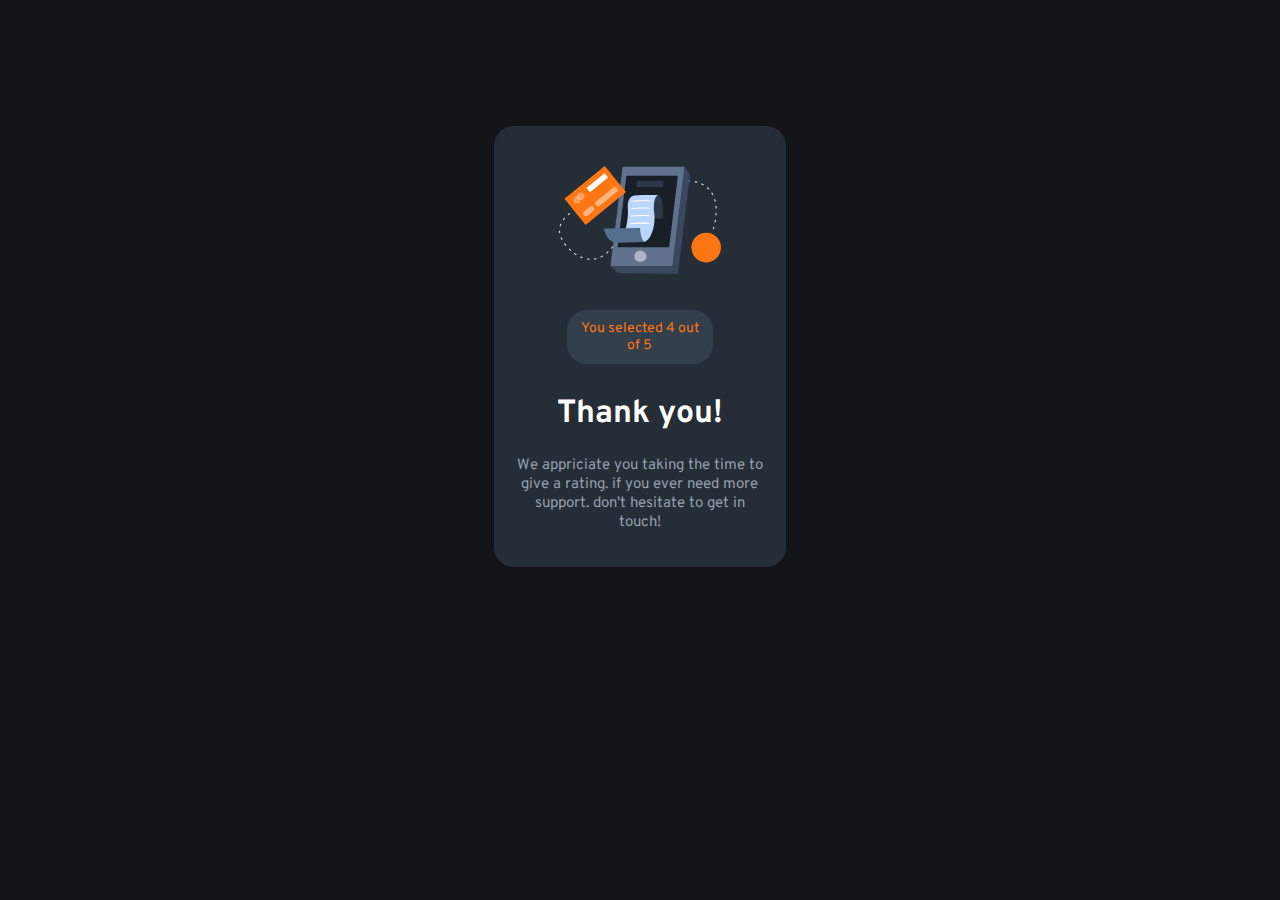
==== thankfulPage.html @ 7047c97a "Initial commit" ====
<!DOCTYPE html>
<html lang="en">
  <head>
    <title>Home</title>
    <meta charset="UTF-8" />
    <meta name="viewport" content="width=device-width" />

    <link rel="stylesheet" href="styles.css" />
    <link rel="icon" href="/src/illustration-thank-you.svg" />
  </head>
  <body>
    <div class="rating-tankful">
      <svg width="162" height="108" xmlns="http://www.w3.org/2000/svg">
        <g fill="none">
          <path
            d="M30 93.744h-.044a23.456 23.456 0 0 1-1.61-.189.543.543 0 0 1 .155-1.076c.52.076 1.04.135 1.563.178a.538.538 0 0 1-.043 1.076l-.022.01Zm5.37-.205a.538.538 0 0 1-.08-1.076 19.51 19.51 0 0 0 1.54-.306.536.536 0 0 1 .645.403.538.538 0 0 1-.397.646c-.537.129-1.074.236-1.611.323l-.097.01Zm-12.137-1.312a.536.536 0 0 1-.183-.033 24.346 24.346 0 0 1-1.525-.608.539.539 0 0 1 .424-.99c.483.21.983.404 1.472.587a.538.538 0 0 1-.188 1.044Zm18.759-.829a.538.538 0 0 1-.242-1.022c.467-.226.934-.479 1.39-.742a.536.536 0 1 1 .538.93c-.478.275-.967.538-1.45.78a.536.536 0 0 1-.258.054h.022Zm-24.994-2.292a.536.536 0 0 1-.29-.08c-.457-.29-.913-.597-1.36-.91a.536.536 0 1 1 .612-.882c.436.307.876.597 1.322.883a.538.538 0 0 1-.284.99Zm30.772-1.544a.537.537 0 0 1-.408-.193.539.539 0 0 1 .06-.759l.117-.124c.355-.306.715-.624 1.074-.957a.537.537 0 1 1 .73.79c-.375.345-.74.673-1.106.985l-.123.102a.537.537 0 0 1-.344.156Zm-36.326-2.69a.537.537 0 0 1-.36-.14c-.402-.37-.8-.747-1.18-1.124a.539.539 0 0 1 .751-.769c.376.371.763.737 1.155 1.076a.538.538 0 0 1 .032.764.537.537 0 0 1-.398.194Zm41.305-2.21a.537.537 0 0 1-.398-.899c.355-.393.715-.79 1.074-1.2a.537.537 0 1 1 .806.71c-.365.415-.725.818-1.074 1.21a.537.537 0 0 1-.408.152v.026ZM6.724 79.723a.537.537 0 0 1-.424-.204 41.79 41.79 0 0 1-.989-1.308.539.539 0 0 1 .124-.753.536.536 0 0 1 .746.124c.312.425.629.85.962 1.27a.539.539 0 0 1-.42.871Zm50.579-2.383a.539.539 0 0 1-.419-.877c.338-.414.677-.828 1.015-1.253a.537.537 0 1 1 .838.672l-1.02 1.259a.537.537 0 0 1-.414.199ZM2.9 73.887a.537.537 0 0 1-.473-.312c-.257-.5-.499-1-.714-1.485a.539.539 0 0 1 .685-.72c.133.052.24.154.298.285.21.462.44.946.687 1.425a.539.539 0 0 1-.483.786v.021Zm58.753-2.028a.537.537 0 0 1-.424-.866l.988-1.275a.537.537 0 1 1 .848.656l-.988 1.275a.537.537 0 0 1-.424.188v.022ZM.682 67.286a.537.537 0 0 1-.537-.462A17.06 17.06 0 0 1 0 65.16a.538.538 0 1 1 1.074 0c.018.519.063 1.036.134 1.55a.539.539 0 0 1-.462.607l-.064-.032Zm65.24-.973a.537.537 0 0 1-.43-.867l.984-1.28a.536.536 0 0 1 .853.65l-.993 1.265a.537.537 0 0 1-.414.21v.022Zm88.49-2.96a.724.724 0 0 1-.15 0 .537.537 0 0 1-.366-.666c.134-.474.28-.99.424-1.544a.538.538 0 0 1 .655-.388.537.537 0 0 1 .382.662c-.145.538-.29 1.076-.43 1.565a.537.537 0 0 1-.515.372Zm-84.247-2.592a.536.536 0 0 1-.424-.867l.983-1.28a.54.54 0 1 1 .854.662l-.989 1.275a.537.537 0 0 1-.413.183l-.01.027Zm-68.924-.382a.536.536 0 0 1-.156 0 .538.538 0 0 1-.355-.673 21.47 21.47 0 0 1 .537-1.565.537.537 0 1 1 .994.403c-.193.49-.37.985-.537 1.474a.537.537 0 0 1-.473.334l-.01.027Zm154.782-3.863a.311.311 0 0 1-.102 0 .538.538 0 0 1-.43-.624c.097-.538.188-1.044.28-1.582a.545.545 0 1 1 1.073.178c-.09.538-.182 1.076-.279 1.614a.537.537 0 0 1-.542.414ZM74.46 55.209a.537.537 0 0 1-.424-.872l1.004-1.27a.537.537 0 1 1 .838.673l-.999 1.264a.537.537 0 0 1-.408.205h-.01ZM4.436 54.165a.539.539 0 0 1-.43-.855c.323-.436.666-.872 1.02-1.297a.537.537 0 1 1 .822.694 22.92 22.92 0 0 0-.977 1.237.537.537 0 0 1-.435.221Zm74.408-4.417a.539.539 0 0 1-.414-.877l1.026-1.248a.537.537 0 1 1 .843.667l-1.02 1.243a.537.537 0 0 1-.435.215Zm78.124-.161h-.043a.538.538 0 0 1-.494-.576c.043-.538.075-1.076.107-1.614a.538.538 0 0 1 .564-.538c.295.018.52.27.505.565a54.253 54.253 0 0 1-.107 1.614.538.538 0 0 1-.532.549ZM9.28 49.13a.537.537 0 0 1-.338-.958c.8-.646 1.316-.99 1.337-1.006a.536.536 0 0 1 .59.898s-.499.334-1.25.942a.536.536 0 0 1-.35.124h.011Zm74.075-4.74a.537.537 0 0 1-.403-.888c.35-.408.704-.817 1.074-1.22a.537.537 0 1 1 .806.71c-.355.403-.71.806-1.074 1.215a.537.537 0 0 1-.414.183h.01Zm73.742-1.797a.537.537 0 0 1-.537-.505 54.325 54.325 0 0 0-.118-1.614.54.54 0 1 1 1.074-.097c.048.538.091 1.076.118 1.614 0 .285-.221.52-.505.538l-.032.064Zm-69.064-3.416a.537.537 0 0 1-.392-.904c.365-.398.735-.79 1.106-1.178a.536.536 0 0 1 .779.737l-1.074 1.173a.537.537 0 0 1-.44.172h.02Zm68.092-3.502a.537.537 0 0 1-.537-.409 22.668 22.668 0 0 0-.408-1.533.539.539 0 0 1 1.03-.307c.151.538.296 1.05.425 1.587a.539.539 0 0 1-.398.651l-.112.01Zm-63.221-1.512a.537.537 0 0 1-.376-.92l1.165-1.13a.537.537 0 1 1 .763.76c-.387.365-.768.741-1.155 1.118a.537.537 0 0 1-.419.172h.022Zm5.14-4.745a.537.537 0 0 1-.355-.941l1.235-1.076a.539.539 0 1 1 .693.828c-.408.34-.817.689-1.225 1.039a.537.537 0 0 1-.37.15h.021Zm55.197-.575c-.247-.468-.505-.931-.779-1.378a.537.537 0 1 1 .918-.554c.285.463.537.947.811 1.431a.539.539 0 0 1-.478.791.537.537 0 0 1-.472-.29ZM103.5 25.055a.539.539 0 0 1-.322-.974c.44-.322.88-.634 1.32-.946a.537.537 0 0 1 .845.394.54.54 0 0 1-.227.488l-1.3.93a.536.536 0 0 1-.338.108h.022Zm46.132-1.56a.537.537 0 0 1-.381-.161c-.359-.359-.74-.717-1.144-1.076a.536.536 0 1 1 .709-.807c.408.36.81.742 1.197 1.135a.539.539 0 0 1 0 .759.537.537 0 0 1-.403.15h.022Zm-40.279-2.28a.537.537 0 0 1-.274-1.001c.473-.275.946-.538 1.418-.797a.54.54 0 0 1 .81.474.542.542 0 0 1-.273.468c-.467.253-.929.538-1.39.785a.536.536 0 0 1-.344.07h.053Zm34.737-1.894a.504.504 0 0 1-.258-.07c-.451-.248-.924-.49-1.407-.716a.539.539 0 0 1 .462-.974c.499.237.988.49 1.46.748a.538.538 0 0 1-.257 1.012Zm-28.49-1.195a.537.537 0 0 1-.2-1.038c.505-.204 1.01-.398 1.52-.581a.537.537 0 0 1 .366 1.011c-.495.178-.989.366-1.483.57a.536.536 0 0 1-.247.038h.043Zm22.045-1.452a.777.777 0 0 1-.156 0c-.505-.15-1.02-.29-1.53-.41a.553.553 0 0 1 .252-1.075c.537.129 1.074.269 1.611.425a.542.542 0 0 1-.15 1.076l-.027-.016Zm-15.456-.597a.537.537 0 0 1-.118-1.066c.537-.107 1.074-.21 1.61-.29a.543.543 0 0 1 .59.735.544.544 0 0 1-.423.34c-.537.082-1.036.178-1.557.286a.365.365 0 0 1-.102-.005Zm8.555-.603h-.038a32.41 32.41 0 0 0-1.579-.06.538.538 0 0 1 0-1.075c.537 0 1.074.027 1.638.06a.538.538 0 0 1-.032 1.075h.01Z"
            fill="#E6E6E6"
          />
          <path
            fill="#39475F"
            d="M119.847 100.221H58.146L70.332.793h55.025l5.747 7.601z"
          />
          <path fill="#61728D" d="M113.172 100.221H51.465L63.651.793h61.706z" />
          <path
            fill="#181F27"
            d="M110.132 81.354H58.576l8.791-71.695h51.557z"
          />
          <path
            fill="#1E252E"
            d="m92.743 50.055 14.897.177-.29 2.308-14.607-.252z"
          />
          <path
            fill="#39475F"
            d="m51.465 100.221 7.422 6.864 60.037.915.923-7.779z"
          />
          <path
            d="M99.096 29.058s2.572.183 3.888 5.03c1.316 4.847.865 18.377.865 18.377l-11.096-.177s-5.537-20.137 6.343-23.23Z"
            fill="#2D394B"
          />
          <path
            fill="#FC7614"
            d="M5.42 32.843 45.778 0l21.18 26.119L26.603 58.96z"
          />
          <path
            fill="#FFF"
            d="M27.49 21.931 45.56 7.226l3.497 4.313-18.07 14.706z"
          />
          <path
            d="m25.272 45.175 5.338-4.345a2.772 2.772 0 0 1 3.902.404 2.781 2.781 0 0 1-.404 3.91l-5.338 4.344a2.772 2.772 0 0 1-3.903-.404 2.781 2.781 0 0 1 .405-3.91ZM37.33 35.365l16.89-13.743a2.772 2.772 0 0 1 3.902.404 2.781 2.781 0 0 1-.405 3.909L40.83 39.679a2.772 2.772 0 0 1-3.903-.404 2.781 2.781 0 0 1 .405-3.91Z"
            fill="#FFF"
            opacity=".46"
          />
          <ellipse
            fill="#FFF"
            opacity=".3"
            cx="17.937"
            cy="33.636"
            rx="3.673"
            ry="3.68"
          />
          <ellipse
            fill="#FFF"
            opacity=".3"
            cx="21.664"
            cy="30.284"
            rx="3.673"
            ry="3.68"
          />
          <path
            d="M99.096 29.058s-5.838 2.103-3.803 18.581c1.493 12.073-3.55 28.056-11.004 28.25-7.454.193-21.202-.463-21.202-.463s7.159-18.56 5.676-34.145a14.786 14.786 0 0 1 .763-6.456c.87-2.373 2.487-4.842 5.494-5.245 6.004-.818 24.076-.522 24.076-.522Z"
            fill="#BAD6FA"
          />
          <path
            d="m58.957 76.63 26.342-.537s-4.017-3.992-4.27-14.154l-36.234.538a31.494 31.494 0 0 0 2.841 7.531 12.547 12.547 0 0 0 11.32 6.623Z"
            fill="#546F8D"
          />
          <path
            fill="#2D394B"
            d="m78.21 14.834-.918 6.041h26.621l.806-6.041z"
          />
          <path
            d="M85.54 86.19c-2.872-2.517-7.416-2.022-9.446 1.222a4.955 4.955 0 0 0-.8 2.647c0 3.98 2.744 6.59 8.227 5.492 4.184-.839 5.779-6.073 2.02-9.36Z"
            fill="#FFF"
            opacity=".48"
          />
          <ellipse
            fill="#FC7614"
            cx="147.188"
            cy="81.542"
            rx="14.812"
            ry="14.837"
          />
          <path
            d="M73.731 35.75a.537.537 0 0 1-.038-1.076c.113 0 11.343-.828 17.363-.29a.54.54 0 0 1-.096 1.076c-5.908-.538-17.079.274-17.186.285l-.043.005Zm-.891 7.279a.538.538 0 0 1-.038-1.076c.113 0 11.342-.828 17.363-.29a.54.54 0 0 1-.097 1.076c-5.907-.538-17.073.28-17.185.285l-.043.005Zm-.102 7.564a.538.538 0 0 1-.043-1.076c.112 0 11.347-.829 17.362-.29a.54.54 0 0 1-.096 1.075c-5.908-.538-17.073.28-17.186.286l-.037.005Zm-.715 7.564a.537.537 0 0 1-.037-1.076c.112 0 11.342-.829 17.362-.285a.54.54 0 0 1-.096 1.076c-5.908-.538-17.073.28-17.186.285h-.043Z"
            fill="#FFF"
          />
        </g>
      </svg>
      <div class="result">You selected 4 out of 5</div>
      <h1>Thank you!</h1>
      <p>
        We appriciate you taking the time to give a rating. if you ever need
        more support. don't hesitate to get in touch!
      </p>
    </div>
  </body>
</html>
---- styles.css ----
@import url('https://fonts.googleapis.com/css2?family=Overpass:wght@400;700&display=swap');
:root {
  --white: hsl(0, 0%, 100%);
  --light-grey: hsl(217, 12%, 63%);
  --medium-grey: hsl(216, 12%, 54%);
  --dark-blue: hsl(213, 19%, 18%);
  --medium-dark-blue: hsl(213, 19%, 25%);
  --very-dark-blue: hsl(216, 12%, 8%);
  --orange: hsl(25, 97%, 53%);
}
body {
  background-color: var(--very-dark-blue);
  font-family: 'Overpass';
  color: var(--white);
}
p {
  font-size: 15px;
  color: var(--light-grey);
}
.rating,
.rating-tankful {
  border-radius: 20px;
  background-color: var(--dark-blue);
  margin: 10% auto;
  padding: 20px;
}

.rating-tankful {
  text-align: center;
}

.rating-tankful svg {
  margin-top: 20px;
}

.rating .star-frame {
  border-radius: 50%;
  padding: 10px;
  width: 17px;
  height: 16px;
  background-color: hsl(213, 19%, 25%);
}

.rating-value {
  margin: 0;
  padding: 0;
  list-style-type: none;
  display: flex;
  flex-direction: row;
  justify-content: space-between;
}
.rating-value a {
  border-radius: 50%;
  padding: 10px 15px;
  background-color: hsl(213, 19%, 25%);
  color: var(--light-grey);
  text-decoration: none;
  font-size: 12px;
}

.rating-value a:hover {
  background-color: var(--medium-grey);
  color: var(--white);
}

.rating-value a:focus {
  background-color: var(--orange);
  color: var(--white);
}
.rating .submit {
  color: var(--white);
  background-color: var(--orange);
  border-radius: 30px;
  width: 100%;
  height: 40px;
  margin: 30px 0 auto;
  font-size: 12px;
  font-weight: bold;
  cursor: pointer;
  border: 0;
}
.rating .submit:hover {
  background-color: var(--white);
  color: var(--orange);
}
.rating-tankful .result {
  padding: 10px;
  font-size: 14px;
  border-radius: 20px;
  background-color: var(--medium-dark-blue);
  color: var(--orange);
  width: 50%;
  margin: 30px auto;
}

@media only screen and (max-width: 780px) {
  .rating,
  .rating-tankful {
    width: 70%;
  }
}

@media only screen and (min-width: 780px) {
  .rating,
  .rating-tankful {
    width: 20%;
  }
}
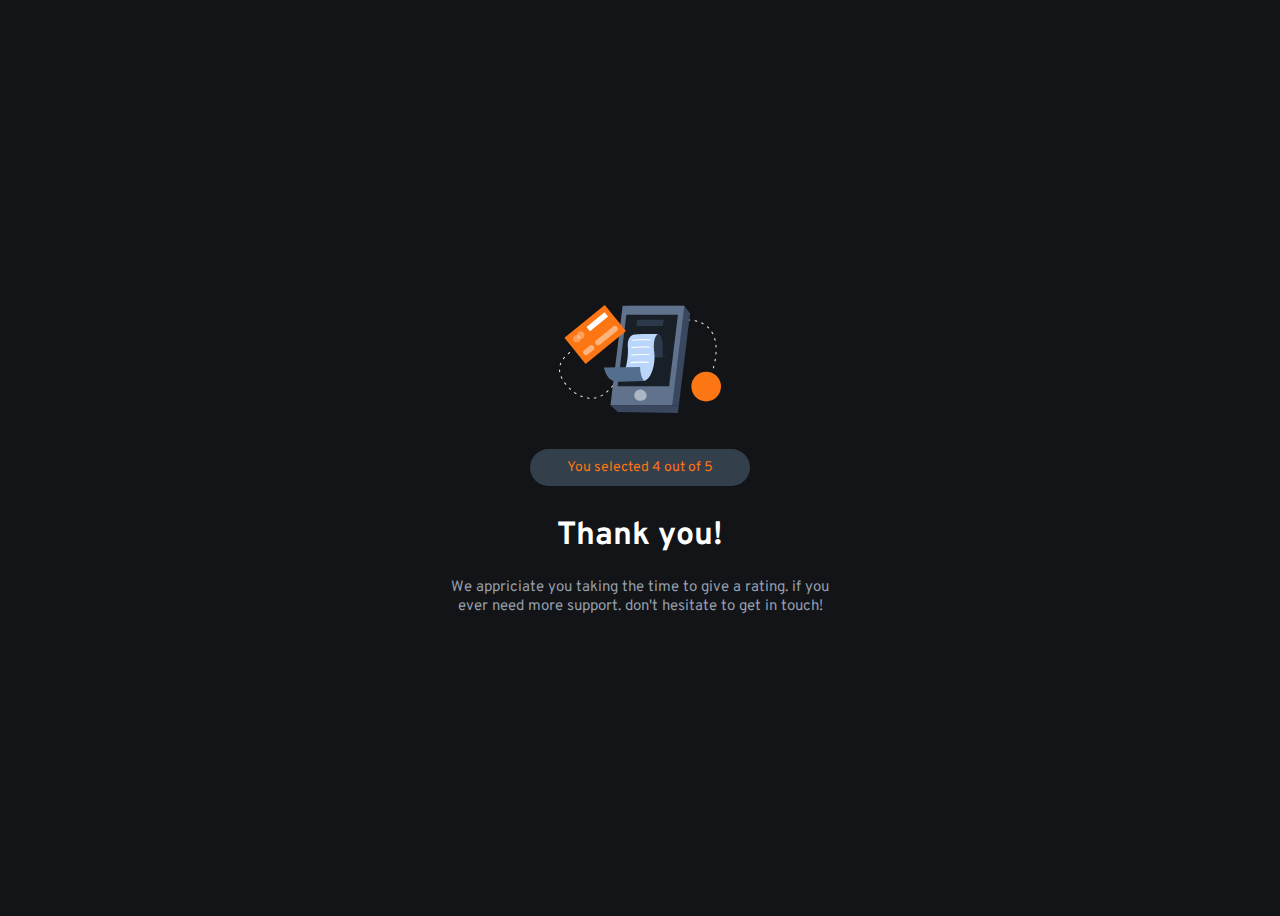
==== commit 76339e19: "update javascript code" ====
--- a/thankfulPage.html
+++ b/thankfulPage.html
@@ -9,99 +9,104 @@
     <link rel="icon" href="/src/illustration-thank-you.svg" />
   </head>
   <body>
-    <div class="rating-tankful">
-      <svg width="162" height="108" xmlns="http://www.w3.org/2000/svg">
-        <g fill="none">
-          <path
-            d="M30 93.744h-.044a23.456 23.456 0 0 1-1.61-.189.543.543 0 0 1 .155-1.076c.52.076 1.04.135 1.563.178a.538.538 0 0 1-.043 1.076l-.022.01Zm5.37-.205a.538.538 0 0 1-.08-1.076 19.51 19.51 0 0 0 1.54-.306.536.536 0 0 1 .645.403.538.538 0 0 1-.397.646c-.537.129-1.074.236-1.611.323l-.097.01Zm-12.137-1.312a.536.536 0 0 1-.183-.033 24.346 24.346 0 0 1-1.525-.608.539.539 0 0 1 .424-.99c.483.21.983.404 1.472.587a.538.538 0 0 1-.188 1.044Zm18.759-.829a.538.538 0 0 1-.242-1.022c.467-.226.934-.479 1.39-.742a.536.536 0 1 1 .538.93c-.478.275-.967.538-1.45.78a.536.536 0 0 1-.258.054h.022Zm-24.994-2.292a.536.536 0 0 1-.29-.08c-.457-.29-.913-.597-1.36-.91a.536.536 0 1 1 .612-.882c.436.307.876.597 1.322.883a.538.538 0 0 1-.284.99Zm30.772-1.544a.537.537 0 0 1-.408-.193.539.539 0 0 1 .06-.759l.117-.124c.355-.306.715-.624 1.074-.957a.537.537 0 1 1 .73.79c-.375.345-.74.673-1.106.985l-.123.102a.537.537 0 0 1-.344.156Zm-36.326-2.69a.537.537 0 0 1-.36-.14c-.402-.37-.8-.747-1.18-1.124a.539.539 0 0 1 .751-.769c.376.371.763.737 1.155 1.076a.538.538 0 0 1 .032.764.537.537 0 0 1-.398.194Zm41.305-2.21a.537.537 0 0 1-.398-.899c.355-.393.715-.79 1.074-1.2a.537.537 0 1 1 .806.71c-.365.415-.725.818-1.074 1.21a.537.537 0 0 1-.408.152v.026ZM6.724 79.723a.537.537 0 0 1-.424-.204 41.79 41.79 0 0 1-.989-1.308.539.539 0 0 1 .124-.753.536.536 0 0 1 .746.124c.312.425.629.85.962 1.27a.539.539 0 0 1-.42.871Zm50.579-2.383a.539.539 0 0 1-.419-.877c.338-.414.677-.828 1.015-1.253a.537.537 0 1 1 .838.672l-1.02 1.259a.537.537 0 0 1-.414.199ZM2.9 73.887a.537.537 0 0 1-.473-.312c-.257-.5-.499-1-.714-1.485a.539.539 0 0 1 .685-.72c.133.052.24.154.298.285.21.462.44.946.687 1.425a.539.539 0 0 1-.483.786v.021Zm58.753-2.028a.537.537 0 0 1-.424-.866l.988-1.275a.537.537 0 1 1 .848.656l-.988 1.275a.537.537 0 0 1-.424.188v.022ZM.682 67.286a.537.537 0 0 1-.537-.462A17.06 17.06 0 0 1 0 65.16a.538.538 0 1 1 1.074 0c.018.519.063 1.036.134 1.55a.539.539 0 0 1-.462.607l-.064-.032Zm65.24-.973a.537.537 0 0 1-.43-.867l.984-1.28a.536.536 0 0 1 .853.65l-.993 1.265a.537.537 0 0 1-.414.21v.022Zm88.49-2.96a.724.724 0 0 1-.15 0 .537.537 0 0 1-.366-.666c.134-.474.28-.99.424-1.544a.538.538 0 0 1 .655-.388.537.537 0 0 1 .382.662c-.145.538-.29 1.076-.43 1.565a.537.537 0 0 1-.515.372Zm-84.247-2.592a.536.536 0 0 1-.424-.867l.983-1.28a.54.54 0 1 1 .854.662l-.989 1.275a.537.537 0 0 1-.413.183l-.01.027Zm-68.924-.382a.536.536 0 0 1-.156 0 .538.538 0 0 1-.355-.673 21.47 21.47 0 0 1 .537-1.565.537.537 0 1 1 .994.403c-.193.49-.37.985-.537 1.474a.537.537 0 0 1-.473.334l-.01.027Zm154.782-3.863a.311.311 0 0 1-.102 0 .538.538 0 0 1-.43-.624c.097-.538.188-1.044.28-1.582a.545.545 0 1 1 1.073.178c-.09.538-.182 1.076-.279 1.614a.537.537 0 0 1-.542.414ZM74.46 55.209a.537.537 0 0 1-.424-.872l1.004-1.27a.537.537 0 1 1 .838.673l-.999 1.264a.537.537 0 0 1-.408.205h-.01ZM4.436 54.165a.539.539 0 0 1-.43-.855c.323-.436.666-.872 1.02-1.297a.537.537 0 1 1 .822.694 22.92 22.92 0 0 0-.977 1.237.537.537 0 0 1-.435.221Zm74.408-4.417a.539.539 0 0 1-.414-.877l1.026-1.248a.537.537 0 1 1 .843.667l-1.02 1.243a.537.537 0 0 1-.435.215Zm78.124-.161h-.043a.538.538 0 0 1-.494-.576c.043-.538.075-1.076.107-1.614a.538.538 0 0 1 .564-.538c.295.018.52.27.505.565a54.253 54.253 0 0 1-.107 1.614.538.538 0 0 1-.532.549ZM9.28 49.13a.537.537 0 0 1-.338-.958c.8-.646 1.316-.99 1.337-1.006a.536.536 0 0 1 .59.898s-.499.334-1.25.942a.536.536 0 0 1-.35.124h.011Zm74.075-4.74a.537.537 0 0 1-.403-.888c.35-.408.704-.817 1.074-1.22a.537.537 0 1 1 .806.71c-.355.403-.71.806-1.074 1.215a.537.537 0 0 1-.414.183h.01Zm73.742-1.797a.537.537 0 0 1-.537-.505 54.325 54.325 0 0 0-.118-1.614.54.54 0 1 1 1.074-.097c.048.538.091 1.076.118 1.614 0 .285-.221.52-.505.538l-.032.064Zm-69.064-3.416a.537.537 0 0 1-.392-.904c.365-.398.735-.79 1.106-1.178a.536.536 0 0 1 .779.737l-1.074 1.173a.537.537 0 0 1-.44.172h.02Zm68.092-3.502a.537.537 0 0 1-.537-.409 22.668 22.668 0 0 0-.408-1.533.539.539 0 0 1 1.03-.307c.151.538.296 1.05.425 1.587a.539.539 0 0 1-.398.651l-.112.01Zm-63.221-1.512a.537.537 0 0 1-.376-.92l1.165-1.13a.537.537 0 1 1 .763.76c-.387.365-.768.741-1.155 1.118a.537.537 0 0 1-.419.172h.022Zm5.14-4.745a.537.537 0 0 1-.355-.941l1.235-1.076a.539.539 0 1 1 .693.828c-.408.34-.817.689-1.225 1.039a.537.537 0 0 1-.37.15h.021Zm55.197-.575c-.247-.468-.505-.931-.779-1.378a.537.537 0 1 1 .918-.554c.285.463.537.947.811 1.431a.539.539 0 0 1-.478.791.537.537 0 0 1-.472-.29ZM103.5 25.055a.539.539 0 0 1-.322-.974c.44-.322.88-.634 1.32-.946a.537.537 0 0 1 .845.394.54.54 0 0 1-.227.488l-1.3.93a.536.536 0 0 1-.338.108h.022Zm46.132-1.56a.537.537 0 0 1-.381-.161c-.359-.359-.74-.717-1.144-1.076a.536.536 0 1 1 .709-.807c.408.36.81.742 1.197 1.135a.539.539 0 0 1 0 .759.537.537 0 0 1-.403.15h.022Zm-40.279-2.28a.537.537 0 0 1-.274-1.001c.473-.275.946-.538 1.418-.797a.54.54 0 0 1 .81.474.542.542 0 0 1-.273.468c-.467.253-.929.538-1.39.785a.536.536 0 0 1-.344.07h.053Zm34.737-1.894a.504.504 0 0 1-.258-.07c-.451-.248-.924-.49-1.407-.716a.539.539 0 0 1 .462-.974c.499.237.988.49 1.46.748a.538.538 0 0 1-.257 1.012Zm-28.49-1.195a.537.537 0 0 1-.2-1.038c.505-.204 1.01-.398 1.52-.581a.537.537 0 0 1 .366 1.011c-.495.178-.989.366-1.483.57a.536.536 0 0 1-.247.038h.043Zm22.045-1.452a.777.777 0 0 1-.156 0c-.505-.15-1.02-.29-1.53-.41a.553.553 0 0 1 .252-1.075c.537.129 1.074.269 1.611.425a.542.542 0 0 1-.15 1.076l-.027-.016Zm-15.456-.597a.537.537 0 0 1-.118-1.066c.537-.107 1.074-.21 1.61-.29a.543.543 0 0 1 .59.735.544.544 0 0 1-.423.34c-.537.082-1.036.178-1.557.286a.365.365 0 0 1-.102-.005Zm8.555-.603h-.038a32.41 32.41 0 0 0-1.579-.06.538.538 0 0 1 0-1.075c.537 0 1.074.027 1.638.06a.538.538 0 0 1-.032 1.075h.01Z"
-            fill="#E6E6E6"
-          />
-          <path
-            fill="#39475F"
-            d="M119.847 100.221H58.146L70.332.793h55.025l5.747 7.601z"
-          />
-          <path fill="#61728D" d="M113.172 100.221H51.465L63.651.793h61.706z" />
-          <path
-            fill="#181F27"
-            d="M110.132 81.354H58.576l8.791-71.695h51.557z"
-          />
-          <path
-            fill="#1E252E"
-            d="m92.743 50.055 14.897.177-.29 2.308-14.607-.252z"
-          />
-          <path
-            fill="#39475F"
-            d="m51.465 100.221 7.422 6.864 60.037.915.923-7.779z"
-          />
-          <path
-            d="M99.096 29.058s2.572.183 3.888 5.03c1.316 4.847.865 18.377.865 18.377l-11.096-.177s-5.537-20.137 6.343-23.23Z"
-            fill="#2D394B"
-          />
-          <path
-            fill="#FC7614"
-            d="M5.42 32.843 45.778 0l21.18 26.119L26.603 58.96z"
-          />
-          <path
-            fill="#FFF"
-            d="M27.49 21.931 45.56 7.226l3.497 4.313-18.07 14.706z"
-          />
-          <path
-            d="m25.272 45.175 5.338-4.345a2.772 2.772 0 0 1 3.902.404 2.781 2.781 0 0 1-.404 3.91l-5.338 4.344a2.772 2.772 0 0 1-3.903-.404 2.781 2.781 0 0 1 .405-3.91ZM37.33 35.365l16.89-13.743a2.772 2.772 0 0 1 3.902.404 2.781 2.781 0 0 1-.405 3.909L40.83 39.679a2.772 2.772 0 0 1-3.903-.404 2.781 2.781 0 0 1 .405-3.91Z"
-            fill="#FFF"
-            opacity=".46"
-          />
-          <ellipse
-            fill="#FFF"
-            opacity=".3"
-            cx="17.937"
-            cy="33.636"
-            rx="3.673"
-            ry="3.68"
-          />
-          <ellipse
-            fill="#FFF"
-            opacity=".3"
-            cx="21.664"
-            cy="30.284"
-            rx="3.673"
-            ry="3.68"
-          />
-          <path
-            d="M99.096 29.058s-5.838 2.103-3.803 18.581c1.493 12.073-3.55 28.056-11.004 28.25-7.454.193-21.202-.463-21.202-.463s7.159-18.56 5.676-34.145a14.786 14.786 0 0 1 .763-6.456c.87-2.373 2.487-4.842 5.494-5.245 6.004-.818 24.076-.522 24.076-.522Z"
-            fill="#BAD6FA"
-          />
-          <path
-            d="m58.957 76.63 26.342-.537s-4.017-3.992-4.27-14.154l-36.234.538a31.494 31.494 0 0 0 2.841 7.531 12.547 12.547 0 0 0 11.32 6.623Z"
-            fill="#546F8D"
-          />
-          <path
-            fill="#2D394B"
-            d="m78.21 14.834-.918 6.041h26.621l.806-6.041z"
-          />
-          <path
-            d="M85.54 86.19c-2.872-2.517-7.416-2.022-9.446 1.222a4.955 4.955 0 0 0-.8 2.647c0 3.98 2.744 6.59 8.227 5.492 4.184-.839 5.779-6.073 2.02-9.36Z"
-            fill="#FFF"
-            opacity=".48"
-          />
-          <ellipse
-            fill="#FC7614"
-            cx="147.188"
-            cy="81.542"
-            rx="14.812"
-            ry="14.837"
-          />
-          <path
-            d="M73.731 35.75a.537.537 0 0 1-.038-1.076c.113 0 11.343-.828 17.363-.29a.54.54 0 0 1-.096 1.076c-5.908-.538-17.079.274-17.186.285l-.043.005Zm-.891 7.279a.538.538 0 0 1-.038-1.076c.113 0 11.342-.828 17.363-.29a.54.54 0 0 1-.097 1.076c-5.907-.538-17.073.28-17.185.285l-.043.005Zm-.102 7.564a.538.538 0 0 1-.043-1.076c.112 0 11.347-.829 17.362-.29a.54.54 0 0 1-.096 1.075c-5.908-.538-17.073.28-17.186.286l-.037.005Zm-.715 7.564a.537.537 0 0 1-.037-1.076c.112 0 11.342-.829 17.362-.285a.54.54 0 0 1-.096 1.076c-5.908-.538-17.073.28-17.186.285h-.043Z"
-            fill="#FFF"
-          />
-        </g>
-      </svg>
-      <div class="result">You selected 4 out of 5</div>
-      <h1>Thank you!</h1>
-      <p>
-        We appriciate you taking the time to give a rating. if you ever need
-        more support. don't hesitate to get in touch!
-      </p>
+    <div class="frame">
+      <div class="rating-tankful">
+        <svg width="162" height="108" xmlns="http://www.w3.org/2000/svg">
+          <g fill="none">
+            <path
+              d="M30 93.744h-.044a23.456 23.456 0 0 1-1.61-.189.543.543 0 0 1 .155-1.076c.52.076 1.04.135 1.563.178a.538.538 0 0 1-.043 1.076l-.022.01Zm5.37-.205a.538.538 0 0 1-.08-1.076 19.51 19.51 0 0 0 1.54-.306.536.536 0 0 1 .645.403.538.538 0 0 1-.397.646c-.537.129-1.074.236-1.611.323l-.097.01Zm-12.137-1.312a.536.536 0 0 1-.183-.033 24.346 24.346 0 0 1-1.525-.608.539.539 0 0 1 .424-.99c.483.21.983.404 1.472.587a.538.538 0 0 1-.188 1.044Zm18.759-.829a.538.538 0 0 1-.242-1.022c.467-.226.934-.479 1.39-.742a.536.536 0 1 1 .538.93c-.478.275-.967.538-1.45.78a.536.536 0 0 1-.258.054h.022Zm-24.994-2.292a.536.536 0 0 1-.29-.08c-.457-.29-.913-.597-1.36-.91a.536.536 0 1 1 .612-.882c.436.307.876.597 1.322.883a.538.538 0 0 1-.284.99Zm30.772-1.544a.537.537 0 0 1-.408-.193.539.539 0 0 1 .06-.759l.117-.124c.355-.306.715-.624 1.074-.957a.537.537 0 1 1 .73.79c-.375.345-.74.673-1.106.985l-.123.102a.537.537 0 0 1-.344.156Zm-36.326-2.69a.537.537 0 0 1-.36-.14c-.402-.37-.8-.747-1.18-1.124a.539.539 0 0 1 .751-.769c.376.371.763.737 1.155 1.076a.538.538 0 0 1 .032.764.537.537 0 0 1-.398.194Zm41.305-2.21a.537.537 0 0 1-.398-.899c.355-.393.715-.79 1.074-1.2a.537.537 0 1 1 .806.71c-.365.415-.725.818-1.074 1.21a.537.537 0 0 1-.408.152v.026ZM6.724 79.723a.537.537 0 0 1-.424-.204 41.79 41.79 0 0 1-.989-1.308.539.539 0 0 1 .124-.753.536.536 0 0 1 .746.124c.312.425.629.85.962 1.27a.539.539 0 0 1-.42.871Zm50.579-2.383a.539.539 0 0 1-.419-.877c.338-.414.677-.828 1.015-1.253a.537.537 0 1 1 .838.672l-1.02 1.259a.537.537 0 0 1-.414.199ZM2.9 73.887a.537.537 0 0 1-.473-.312c-.257-.5-.499-1-.714-1.485a.539.539 0 0 1 .685-.72c.133.052.24.154.298.285.21.462.44.946.687 1.425a.539.539 0 0 1-.483.786v.021Zm58.753-2.028a.537.537 0 0 1-.424-.866l.988-1.275a.537.537 0 1 1 .848.656l-.988 1.275a.537.537 0 0 1-.424.188v.022ZM.682 67.286a.537.537 0 0 1-.537-.462A17.06 17.06 0 0 1 0 65.16a.538.538 0 1 1 1.074 0c.018.519.063 1.036.134 1.55a.539.539 0 0 1-.462.607l-.064-.032Zm65.24-.973a.537.537 0 0 1-.43-.867l.984-1.28a.536.536 0 0 1 .853.65l-.993 1.265a.537.537 0 0 1-.414.21v.022Zm88.49-2.96a.724.724 0 0 1-.15 0 .537.537 0 0 1-.366-.666c.134-.474.28-.99.424-1.544a.538.538 0 0 1 .655-.388.537.537 0 0 1 .382.662c-.145.538-.29 1.076-.43 1.565a.537.537 0 0 1-.515.372Zm-84.247-2.592a.536.536 0 0 1-.424-.867l.983-1.28a.54.54 0 1 1 .854.662l-.989 1.275a.537.537 0 0 1-.413.183l-.01.027Zm-68.924-.382a.536.536 0 0 1-.156 0 .538.538 0 0 1-.355-.673 21.47 21.47 0 0 1 .537-1.565.537.537 0 1 1 .994.403c-.193.49-.37.985-.537 1.474a.537.537 0 0 1-.473.334l-.01.027Zm154.782-3.863a.311.311 0 0 1-.102 0 .538.538 0 0 1-.43-.624c.097-.538.188-1.044.28-1.582a.545.545 0 1 1 1.073.178c-.09.538-.182 1.076-.279 1.614a.537.537 0 0 1-.542.414ZM74.46 55.209a.537.537 0 0 1-.424-.872l1.004-1.27a.537.537 0 1 1 .838.673l-.999 1.264a.537.537 0 0 1-.408.205h-.01ZM4.436 54.165a.539.539 0 0 1-.43-.855c.323-.436.666-.872 1.02-1.297a.537.537 0 1 1 .822.694 22.92 22.92 0 0 0-.977 1.237.537.537 0 0 1-.435.221Zm74.408-4.417a.539.539 0 0 1-.414-.877l1.026-1.248a.537.537 0 1 1 .843.667l-1.02 1.243a.537.537 0 0 1-.435.215Zm78.124-.161h-.043a.538.538 0 0 1-.494-.576c.043-.538.075-1.076.107-1.614a.538.538 0 0 1 .564-.538c.295.018.52.27.505.565a54.253 54.253 0 0 1-.107 1.614.538.538 0 0 1-.532.549ZM9.28 49.13a.537.537 0 0 1-.338-.958c.8-.646 1.316-.99 1.337-1.006a.536.536 0 0 1 .59.898s-.499.334-1.25.942a.536.536 0 0 1-.35.124h.011Zm74.075-4.74a.537.537 0 0 1-.403-.888c.35-.408.704-.817 1.074-1.22a.537.537 0 1 1 .806.71c-.355.403-.71.806-1.074 1.215a.537.537 0 0 1-.414.183h.01Zm73.742-1.797a.537.537 0 0 1-.537-.505 54.325 54.325 0 0 0-.118-1.614.54.54 0 1 1 1.074-.097c.048.538.091 1.076.118 1.614 0 .285-.221.52-.505.538l-.032.064Zm-69.064-3.416a.537.537 0 0 1-.392-.904c.365-.398.735-.79 1.106-1.178a.536.536 0 0 1 .779.737l-1.074 1.173a.537.537 0 0 1-.44.172h.02Zm68.092-3.502a.537.537 0 0 1-.537-.409 22.668 22.668 0 0 0-.408-1.533.539.539 0 0 1 1.03-.307c.151.538.296 1.05.425 1.587a.539.539 0 0 1-.398.651l-.112.01Zm-63.221-1.512a.537.537 0 0 1-.376-.92l1.165-1.13a.537.537 0 1 1 .763.76c-.387.365-.768.741-1.155 1.118a.537.537 0 0 1-.419.172h.022Zm5.14-4.745a.537.537 0 0 1-.355-.941l1.235-1.076a.539.539 0 1 1 .693.828c-.408.34-.817.689-1.225 1.039a.537.537 0 0 1-.37.15h.021Zm55.197-.575c-.247-.468-.505-.931-.779-1.378a.537.537 0 1 1 .918-.554c.285.463.537.947.811 1.431a.539.539 0 0 1-.478.791.537.537 0 0 1-.472-.29ZM103.5 25.055a.539.539 0 0 1-.322-.974c.44-.322.88-.634 1.32-.946a.537.537 0 0 1 .845.394.54.54 0 0 1-.227.488l-1.3.93a.536.536 0 0 1-.338.108h.022Zm46.132-1.56a.537.537 0 0 1-.381-.161c-.359-.359-.74-.717-1.144-1.076a.536.536 0 1 1 .709-.807c.408.36.81.742 1.197 1.135a.539.539 0 0 1 0 .759.537.537 0 0 1-.403.15h.022Zm-40.279-2.28a.537.537 0 0 1-.274-1.001c.473-.275.946-.538 1.418-.797a.54.54 0 0 1 .81.474.542.542 0 0 1-.273.468c-.467.253-.929.538-1.39.785a.536.536 0 0 1-.344.07h.053Zm34.737-1.894a.504.504 0 0 1-.258-.07c-.451-.248-.924-.49-1.407-.716a.539.539 0 0 1 .462-.974c.499.237.988.49 1.46.748a.538.538 0 0 1-.257 1.012Zm-28.49-1.195a.537.537 0 0 1-.2-1.038c.505-.204 1.01-.398 1.52-.581a.537.537 0 0 1 .366 1.011c-.495.178-.989.366-1.483.57a.536.536 0 0 1-.247.038h.043Zm22.045-1.452a.777.777 0 0 1-.156 0c-.505-.15-1.02-.29-1.53-.41a.553.553 0 0 1 .252-1.075c.537.129 1.074.269 1.611.425a.542.542 0 0 1-.15 1.076l-.027-.016Zm-15.456-.597a.537.537 0 0 1-.118-1.066c.537-.107 1.074-.21 1.61-.29a.543.543 0 0 1 .59.735.544.544 0 0 1-.423.34c-.537.082-1.036.178-1.557.286a.365.365 0 0 1-.102-.005Zm8.555-.603h-.038a32.41 32.41 0 0 0-1.579-.06.538.538 0 0 1 0-1.075c.537 0 1.074.027 1.638.06a.538.538 0 0 1-.032 1.075h.01Z"
+              fill="#E6E6E6"
+            />
+            <path
+              fill="#39475F"
+              d="M119.847 100.221H58.146L70.332.793h55.025l5.747 7.601z"
+            />
+            <path
+              fill="#61728D"
+              d="M113.172 100.221H51.465L63.651.793h61.706z"
+            />
+            <path
+              fill="#181F27"
+              d="M110.132 81.354H58.576l8.791-71.695h51.557z"
+            />
+            <path
+              fill="#1E252E"
+              d="m92.743 50.055 14.897.177-.29 2.308-14.607-.252z"
+            />
+            <path
+              fill="#39475F"
+              d="m51.465 100.221 7.422 6.864 60.037.915.923-7.779z"
+            />
+            <path
+              d="M99.096 29.058s2.572.183 3.888 5.03c1.316 4.847.865 18.377.865 18.377l-11.096-.177s-5.537-20.137 6.343-23.23Z"
+              fill="#2D394B"
+            />
+            <path
+              fill="#FC7614"
+              d="M5.42 32.843 45.778 0l21.18 26.119L26.603 58.96z"
+            />
+            <path
+              fill="#FFF"
+              d="M27.49 21.931 45.56 7.226l3.497 4.313-18.07 14.706z"
+            />
+            <path
+              d="m25.272 45.175 5.338-4.345a2.772 2.772 0 0 1 3.902.404 2.781 2.781 0 0 1-.404 3.91l-5.338 4.344a2.772 2.772 0 0 1-3.903-.404 2.781 2.781 0 0 1 .405-3.91ZM37.33 35.365l16.89-13.743a2.772 2.772 0 0 1 3.902.404 2.781 2.781 0 0 1-.405 3.909L40.83 39.679a2.772 2.772 0 0 1-3.903-.404 2.781 2.781 0 0 1 .405-3.91Z"
+              fill="#FFF"
+              opacity=".46"
+            />
+            <ellipse
+              fill="#FFF"
+              opacity=".3"
+              cx="17.937"
+              cy="33.636"
+              rx="3.673"
+              ry="3.68"
+            />
+            <ellipse
+              fill="#FFF"
+              opacity=".3"
+              cx="21.664"
+              cy="30.284"
+              rx="3.673"
+              ry="3.68"
+            />
+            <path
+              d="M99.096 29.058s-5.838 2.103-3.803 18.581c1.493 12.073-3.55 28.056-11.004 28.25-7.454.193-21.202-.463-21.202-.463s7.159-18.56 5.676-34.145a14.786 14.786 0 0 1 .763-6.456c.87-2.373 2.487-4.842 5.494-5.245 6.004-.818 24.076-.522 24.076-.522Z"
+              fill="#BAD6FA"
+            />
+            <path
+              d="m58.957 76.63 26.342-.537s-4.017-3.992-4.27-14.154l-36.234.538a31.494 31.494 0 0 0 2.841 7.531 12.547 12.547 0 0 0 11.32 6.623Z"
+              fill="#546F8D"
+            />
+            <path
+              fill="#2D394B"
+              d="m78.21 14.834-.918 6.041h26.621l.806-6.041z"
+            />
+            <path
+              d="M85.54 86.19c-2.872-2.517-7.416-2.022-9.446 1.222a4.955 4.955 0 0 0-.8 2.647c0 3.98 2.744 6.59 8.227 5.492 4.184-.839 5.779-6.073 2.02-9.36Z"
+              fill="#FFF"
+              opacity=".48"
+            />
+            <ellipse
+              fill="#FC7614"
+              cx="147.188"
+              cy="81.542"
+              rx="14.812"
+              ry="14.837"
+            />
+            <path
+              d="M73.731 35.75a.537.537 0 0 1-.038-1.076c.113 0 11.343-.828 17.363-.29a.54.54 0 0 1-.096 1.076c-5.908-.538-17.079.274-17.186.285l-.043.005Zm-.891 7.279a.538.538 0 0 1-.038-1.076c.113 0 11.342-.828 17.363-.29a.54.54 0 0 1-.097 1.076c-5.907-.538-17.073.28-17.185.285l-.043.005Zm-.102 7.564a.538.538 0 0 1-.043-1.076c.112 0 11.347-.829 17.362-.29a.54.54 0 0 1-.096 1.075c-5.908-.538-17.073.28-17.186.286l-.037.005Zm-.715 7.564a.537.537 0 0 1-.037-1.076c.112 0 11.342-.829 17.362-.285a.54.54 0 0 1-.096 1.076c-5.908-.538-17.073.28-17.186.285h-.043Z"
+              fill="#FFF"
+            />
+          </g>
+        </svg>
+        <div class="result">You selected 4 out of 5</div>
+        <h1>Thank you!</h1>
+        <p>
+          We appriciate you taking the time to give a rating. if you ever need
+          more support. don't hesitate to get in touch!
+        </p>
+      </div>
     </div>
   </body>
 </html>
--- a/styles.css
+++ b/styles.css
@@ -17,11 +17,16 @@
   font-size: 15px;
   color: var(--light-grey);
 }
-.rating,
-.rating-tankful {
+.frame {
+  display: flex;
+  flex-direction: column;
+  align-items: center;
+  justify-content: center;
+  min-height: 100vh;
+}
+.rating {
   border-radius: 20px;
   background-color: var(--dark-blue);
-  margin: 10% auto;
   padding: 20px;
 }
 
@@ -29,6 +34,9 @@
   text-align: center;
 }
 
+.unshow {
+  display: none;
+}
 .rating-tankful svg {
   margin-top: 20px;
 }
@@ -63,10 +71,15 @@
   color: var(--white);
 }
 
-.rating-value a:focus {
+.rating-value a.active {
+  background-color: var(--light-grey);
+  color: var(--white);
+}
+.rating-value a:hover {
   background-color: var(--orange);
   color: var(--white);
 }
+
 .rating .submit {
   color: var(--white);
   background-color: var(--orange);
@@ -103,6 +116,6 @@
 @media only screen and (min-width: 780px) {
   .rating,
   .rating-tankful {
-    width: 20%;
+    width: 400px;
   }
 }
